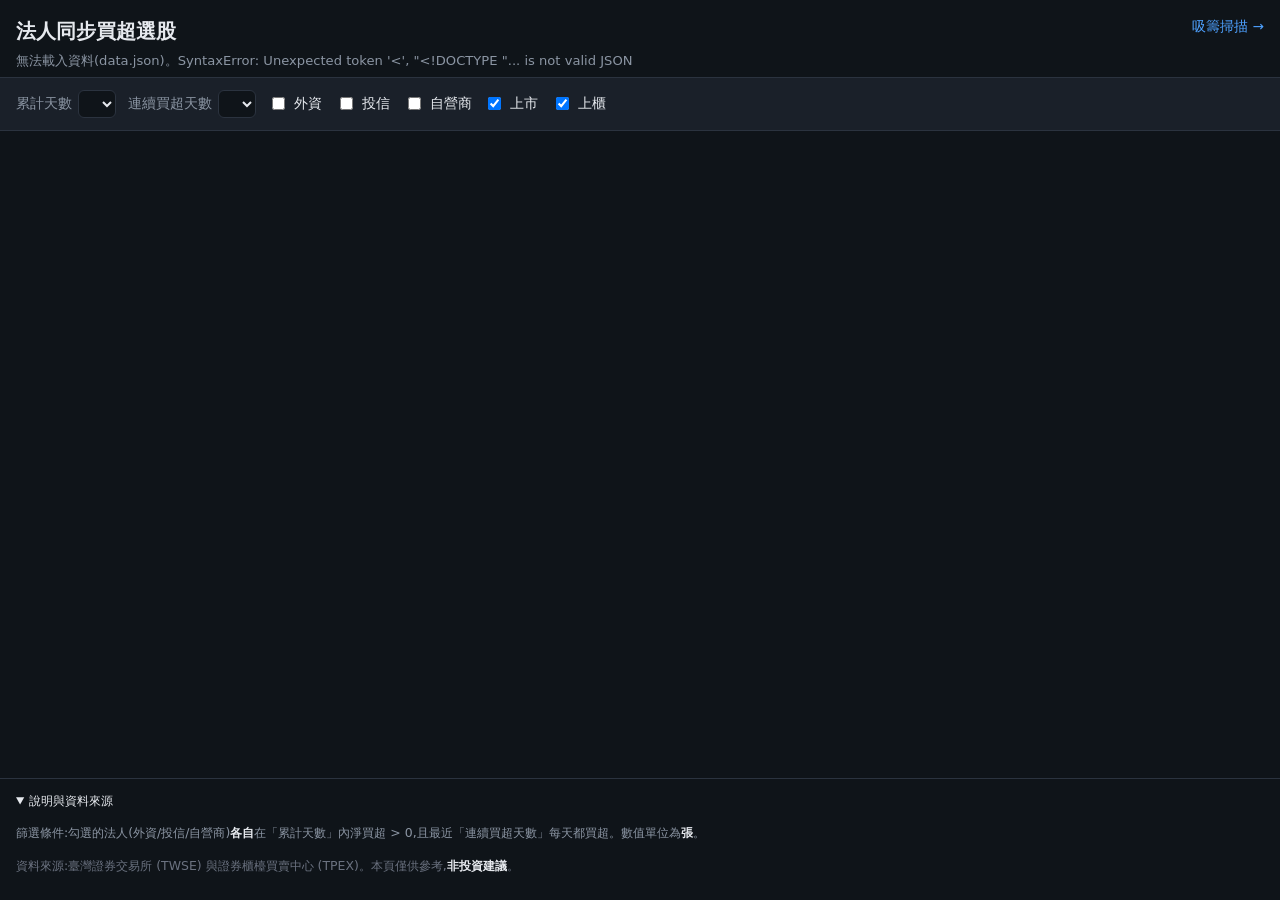
==== docs/index.html @ f0797c88 "feat(web): 手機版面自適應 - 頁尾說明改為 <details>,手機預設收合,把空間留給表格 - 手機凍結代號、名稱兩欄,橫滑時仍可對照 - 吸籌頁訊號欄手機不換行,避免單列被撐高 - 法" ====
<!DOCTYPE html>
<html lang="zh-Hant">
<head>
  <meta charset="UTF-8" />
  <meta name="viewport" content="width=device-width, initial-scale=1.0" />
  <title>法人同步買超選股</title>
  <link rel="stylesheet" href="style.css" />
</head>
<body>
  <header>
    <a href="scan.html" style="float: right; font-size: .85rem; color: var(--accent); text-decoration: none;">吸籌掃描 →</a>
    <h1>法人同步買超選股</h1>
    <p class="sub" id="meta">資料載入中…</p>
  </header>

  <section class="controls">
    <label>累計天數
      <select id="sumDays"></select>
    </label>
    <label>連續買超天數
      <select id="streakDays"></select>
    </label>
    <span class="market-group">
      <label class="chk"><input type="checkbox" id="i_foreign" /> 外資</label>
      <label class="chk"><input type="checkbox" id="i_trust" /> 投信</label>
      <label class="chk"><input type="checkbox" id="i_dealer" /> 自營商</label>
    </span>
    <span class="market-group">
      <label class="chk"><input type="checkbox" id="mTWSE" checked /> 上市</label>
      <label class="chk"><input type="checkbox" id="mTPEX" checked /> 上櫃</label>
    </span>
    <span class="count" id="count"></span>
  </section>

  <main>
    <div class="table-wrap">
      <table id="tbl">
        <thead>
          <tr id="headRow"></tr>
        </thead>
        <tbody id="body"></tbody>
      </table>
    </div>
    <p class="empty" id="empty" hidden>沒有符合條件的股票。試著放寬「連續買超天數」、少勾幾個法人,或勾選更多市場。</p>
  </main>

  <footer>
    <details open>
    <summary>說明與資料來源</summary>
    <p>篩選條件:勾選的法人(外資/投信/自營商)<strong>各自</strong>在「累計天數」內淨買超 &gt; 0,且最近「連續買超天數」每天都買超。數值單位為<strong>張</strong>。</p>
    <p class="disc">資料來源:臺灣證券交易所 (TWSE) 與證券櫃檯買賣中心 (TPEX)。本頁僅供參考,<strong>非投資建議</strong>。</p>
    </details>
  </footer>
  <script>/* 手機預設收合說明,把空間留給表格 */
    if (matchMedia('(max-width: 560px)').matches) document.querySelector('footer details').open = false;</script>

  <script src="app.js"></script>
</body>
</html>
---- docs/style.css ----
:root {
  --bg: #0f1419;
  --panel: #1a2029;
  --line: #2b333f;
  --text: #e6e9ee;
  --muted: #8b95a3;
  --accent: #4ea1ff;
  --pos: #ff5c5c;   /* 台股紅漲：買超用紅 */
  --neg: #29b765;   /* 賣超用綠 */
}
* { box-sizing: border-box; }
html, body { height: 100%; }
body {
  margin: 0;
  font-family: system-ui, "Microsoft JhengHei", "PingFang TC", sans-serif;
  background: var(--bg);
  color: var(--text);
  -webkit-text-size-adjust: 100%;
  /* App 式版面:標題+篩選列固定於上,表格區自行內部捲動 */
  display: flex; flex-direction: column;
  height: 100vh; height: 100dvh;
}
header { padding: 18px 16px 6px; flex: 0 0 auto; }
h1 { margin: 0; font-size: 1.25rem; }
.sub { margin: 6px 0 0; color: var(--muted); font-size: .82rem; line-height: 1.5; }

.controls {
  display: flex; flex-wrap: wrap; gap: 12px; align-items: center;
  padding: 12px 16px; background: var(--panel);
  border-top: 1px solid var(--line); border-bottom: 1px solid var(--line);
  flex: 0 0 auto;
}
.controls label { font-size: .85rem; color: var(--muted); display: flex; align-items: center; gap: 6px; }
.controls select {
  background: var(--bg); color: var(--text); border: 1px solid var(--line);
  border-radius: 6px; padding: 4px 8px; font-size: .9rem;
}
.chk { color: var(--text) !important; }
.market-group { display: flex; gap: 14px; }
.count { margin-left: auto; color: var(--accent); font-weight: 600; font-size: .9rem; }

main { padding: 0 8px; flex: 1 1 auto; min-height: 0; display: flex; flex-direction: column; }
/* 表格自己的捲動容器(雙向);thead 在此容器內 sticky 才會正常釘住 */
.table-wrap { flex: 1 1 auto; min-height: 0; overflow: auto; }
table { width: 100%; border-collapse: collapse; font-size: .88rem; }
th, td { padding: 9px 8px; text-align: right; white-space: nowrap; border-bottom: 1px solid var(--line); }
th:nth-child(-n+3), td:nth-child(-n+3) { text-align: left; }
thead th {
  position: sticky; top: 0; z-index: 4;
  background: var(--panel); cursor: pointer;
  user-select: none; color: var(--muted); font-weight: 600;
}
thead th:hover { color: var(--text); }
th .arrow { font-size: .7rem; opacity: .7; }
tbody tr { cursor: pointer; }
tbody tr:hover { background: #222b37; }
.code { color: var(--accent); font-weight: 600; }
.tag { font-size: .72rem; padding: 1px 6px; border-radius: 4px; border: 1px solid var(--line); color: var(--muted); }
.pos { color: var(--pos); }
.neg { color: var(--neg); }
.daily { font-size: .72rem; color: var(--muted); letter-spacing: .5px; }
.empty { text-align: center; color: var(--muted); padding: 40px 16px; }

footer { padding: 12px 16px; color: var(--muted); font-size: .78rem; line-height: 1.6; border-top: 1px solid var(--line); flex: 0 0 auto; }
footer strong { color: var(--text); }
footer summary { cursor: pointer; color: var(--text); }
footer details[open] summary { margin-bottom: 4px; }
.disc { color: #6b7280; }

@media (max-width: 560px) {
  .daily { display: none; }            /* 手機隱藏每日明細欄,改用點列查看 */
  .sub .days { display: none; }        /* 交易日清單太長,手機只留更新時間 */
  header { padding: 12px 12px 4px; }
  .controls { gap: 8px 12px; padding: 8px 12px; }
  th, td { padding: 8px 6px; font-size: .82rem; }
  .count { width: 100%; margin: 4px 0 0; }
  /* 凍結代號、名稱兩欄,橫滑時仍看得出是哪檔;代號欄定寬,名稱欄才能接在固定位置 */
  tr:not(.detail) > :first-child { position: sticky; left: 0; width: 4.4em; min-width: 4.4em; max-width: 4.4em; }
  tr:not(.detail) > :nth-child(2) { position: sticky; left: 4.4em; border-right: 1px solid var(--line); }
  tbody tr:not(.detail) > :nth-child(-n+2) { z-index: 2; background: var(--bg); }
  tbody tr:not(.detail):hover > :nth-child(-n+2) { background: #222b37; }
  thead th:nth-child(-n+2) { z-index: 5; }
  footer { padding: 8px 12px; max-height: 40vh; overflow-y: auto; }
}
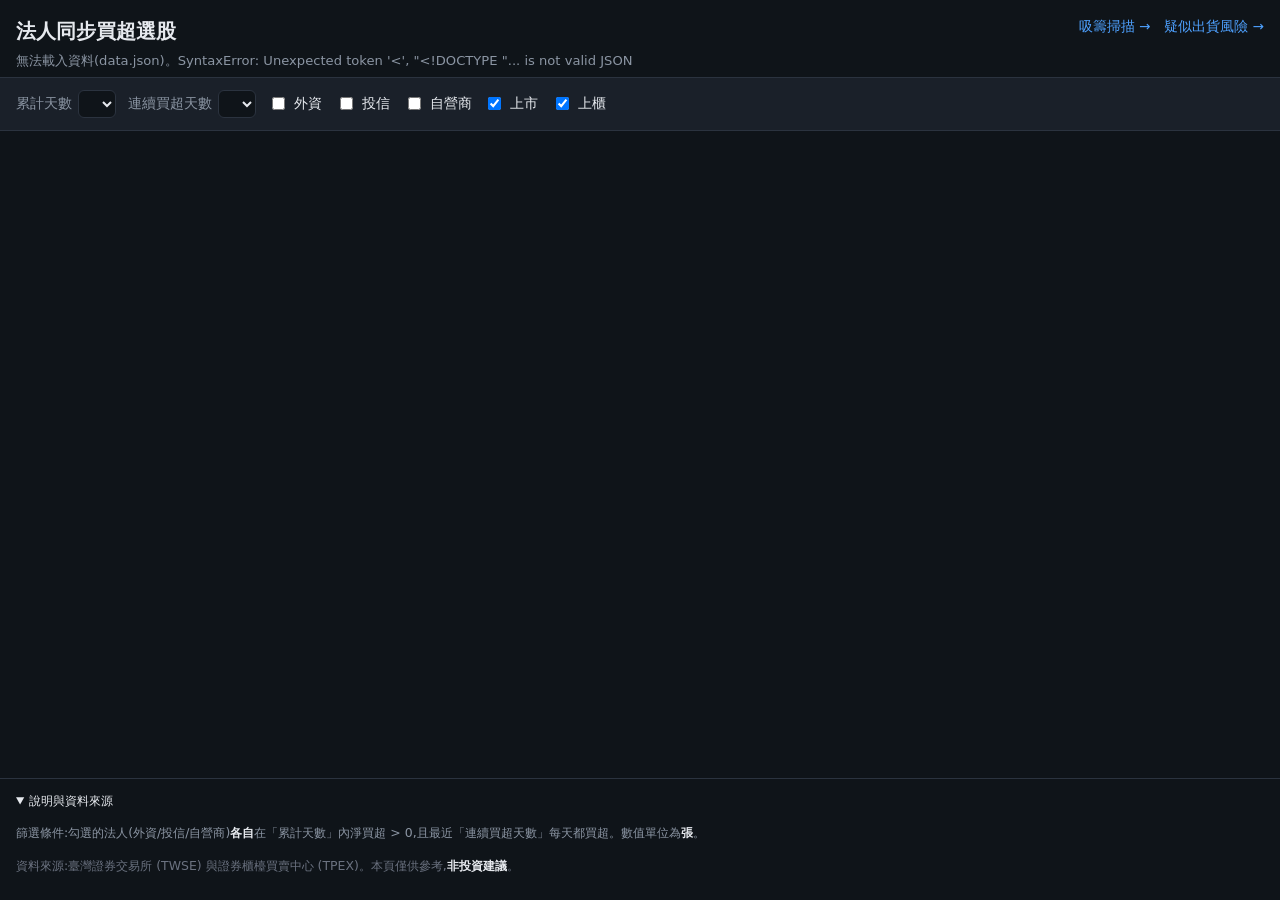
==== commit 2444e825: "feat(dist): P4 出貨風險頁 dist.html 與版本提示 - docs/dist.html + dist.js:橘色強調、表頭「疑似出貨風險」、實驗性標籤、覆蓋率欄;   暫定與已大幅" ====
--- a/docs/index.html
+++ b/docs/index.html
@@ -8,6 +8,7 @@
 </head>
 <body>
   <header>
+    <a href="dist.html" style="float: right; margin-left: 14px; font-size: .85rem; color: var(--accent); text-decoration: none;">疑似出貨風險 →</a>
     <a href="scan.html" style="float: right; font-size: .85rem; color: var(--accent); text-decoration: none;">吸籌掃描 →</a>
     <h1>法人同步買超選股</h1>
     <p class="sub" id="meta">資料載入中…</p>
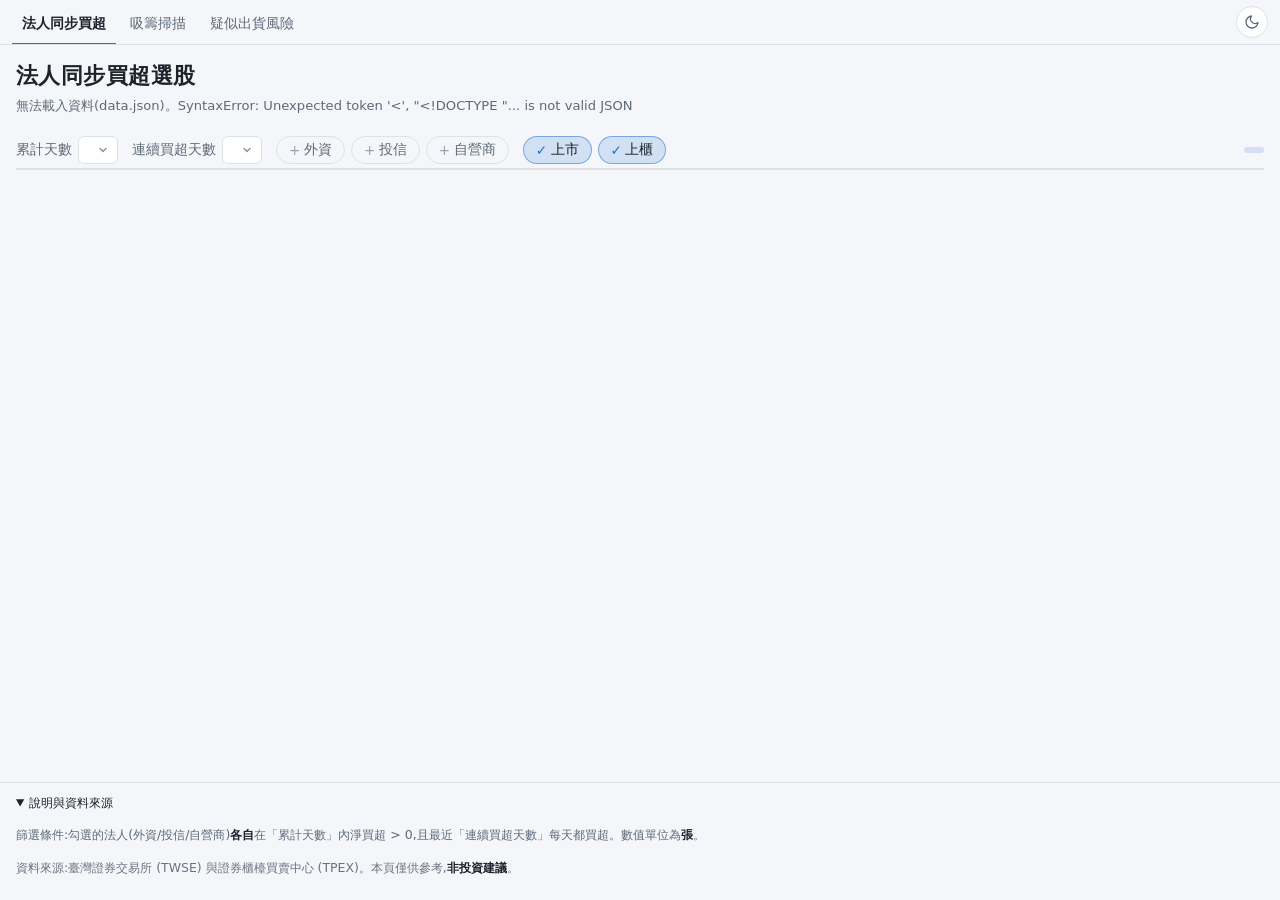
==== commit fbb5a36f: "feat(web): 三頁視覺整理與深淺色切換 - 新增 docs/ui.css:頁籤式導覽、分段切換、膠囊篩選、圓角表格卡片、等寬數字;   吸籌/出貨共用的分數色塊、訊號標籤、展開明細也集中到這裡" ====
--- a/docs/index.html
+++ b/docs/index.html
@@ -5,11 +5,20 @@
   <meta name="viewport" content="width=device-width, initial-scale=1.0" />
   <title>法人同步買超選股</title>
   <link rel="stylesheet" href="style.css" />
+  <link rel="stylesheet" href="ui.css" />
+  <script src="theme.js"></script>
 </head>
 <body>
+  <nav class="topnav">
+    <a href="index.html" aria-current="page">法人同步買超</a>
+    <a href="scan.html">吸籌掃描</a>
+    <a href="dist.html">疑似出貨風險</a>
+    <button class="theme-toggle" id="themeToggle" type="button" aria-label="切換深色/淺色" title="切換深色/淺色">
+      <svg class="sun" viewBox="0 0 24 24" fill="none" stroke="currentColor" stroke-width="2" stroke-linecap="round" aria-hidden="true"><circle cx="12" cy="12" r="4"/><path d="M12 2v2M12 20v2M4.9 4.9l1.4 1.4M17.7 17.7l1.4 1.4M2 12h2M20 12h2M4.9 19.1l1.4-1.4M17.7 6.3l1.4-1.4"/></svg>
+      <svg class="moon" viewBox="0 0 24 24" fill="none" stroke="currentColor" stroke-width="2" stroke-linecap="round" stroke-linejoin="round" aria-hidden="true"><path d="M21 12.8A9 9 0 1 1 11.2 3a7 7 0 0 0 9.8 9.8z"/></svg>
+    </button>
+  </nav>
   <header>
-    <a href="dist.html" style="float: right; margin-left: 14px; font-size: .85rem; color: var(--accent); text-decoration: none;">疑似出貨風險 →</a>
-    <a href="scan.html" style="float: right; font-size: .85rem; color: var(--accent); text-decoration: none;">吸籌掃描 →</a>
     <h1>法人同步買超選股</h1>
     <p class="sub" id="meta">資料載入中…</p>
   </header>
--- a/docs/ui.css
+++ b/docs/ui.css
@@ -0,0 +1,182 @@
+/* 視覺整理:放在 style.css 與各頁 <style> 之後載入,只覆蓋外觀,不影響 JS 行為。
+   三個頁面共用;各頁特有的樣式(強調色、燈號等)留在自己的 <style>。 */
+:root {
+  color-scheme: dark; /* 原生捲軸、下拉選單跟著深色 */
+  --panel-2: #202833;
+  --radius: 10px;
+  --radius-sm: 6px;
+  --tint: color-mix(in srgb, var(--accent) 16%, transparent);
+  --tint-line: color-mix(in srgb, var(--accent) 50%, transparent);
+  --on-accent: #14100b;
+  --warn-bg: #2a2614;
+  --warn-line: #4d4216;
+  --warn-text: #f3d36b;
+}
+/* 淺色主題:theme.js 依使用者選擇或系統設定加上 data-theme */
+/* 預設強調色(藍)在淺色底上調深;故意只用屬性選擇器,讓出貨頁 :root[data-theme] 的橘色優先 */
+[data-theme="light"] { --accent: #1f6fd1; }
+:root[data-theme="light"] {
+  color-scheme: light;
+  --bg: #f4f6f9;
+  --panel: #ffffff;
+  --panel-2: #f0f2f6;
+  --line: #dde2e8;
+  --text: #1d232b;
+  --muted: #5e6a79;
+  --pos: #d42a2a;
+  --neg: #12854a;
+  --on-accent: #ffffff;
+  --warn-bg: #fff6dc;
+  --warn-line: #ecd08a;
+  --warn-text: #845c00;
+}
+
+.theme-toggle {
+  margin: 0 0 6px auto; flex: 0 0 auto; align-self: center;
+  display: grid; place-items: center; width: 32px; height: 32px;
+  border: 1px solid var(--line); border-radius: 999px;
+  background: var(--panel); color: var(--muted); cursor: pointer;
+}
+.theme-toggle:hover { color: var(--text); }
+.theme-toggle:focus-visible { outline: 2px solid var(--accent); outline-offset: 2px; }
+.theme-toggle svg { width: 16px; height: 16px; }
+/* 顯示「切過去」的圖示:深色時給太陽、淺色時給月亮 */
+:root[data-theme="light"] .theme-toggle .sun,
+:root:not([data-theme="light"]) .theme-toggle .moon { display: none; }
+
+/* 頁籤式導覽:取代原本右上角浮動連結,手機可橫向滑動 */
+.topnav {
+  display: flex; gap: 4px; flex: 0 0 auto;
+  padding: 6px 12px 0; border-bottom: 1px solid var(--line);
+  overflow-x: auto; scrollbar-width: none;
+}
+.topnav::-webkit-scrollbar { display: none; }
+.topnav a {
+  padding: 8px 10px; margin-bottom: -1px; white-space: nowrap;
+  color: var(--muted); text-decoration: none; font-size: .88rem;
+  border-bottom: 2px solid transparent;
+}
+.topnav a:hover { color: var(--text); }
+.topnav a[aria-current] { color: var(--text); font-weight: 600; border-bottom-color: var(--accent); }
+
+header { padding: 16px 16px 8px; }
+h1 { font-size: 1.35rem; letter-spacing: .02em; }
+.sub { display: flex; flex-wrap: wrap; gap: 2px 14px; }
+.sub > span { white-space: nowrap; }
+.sub > .days { white-space: normal; } /* 交易日清單很長,允許換行 */
+.sub strong { color: var(--text); font-weight: 600; }
+
+.warn {
+  position: relative; margin: 8px 16px 0; padding: 8px 12px 8px 34px;
+  border-radius: var(--radius-sm); background: var(--warn-bg); border: 1px solid var(--warn-line);
+  color: var(--warn-text); font-size: .82rem; line-height: 1.5;
+}
+.warn::before {
+  content: "!"; position: absolute; left: 10px; top: 10px;
+  width: 16px; height: 16px; border-radius: 50%; display: grid; place-items: center;
+  background: var(--warn-text); color: var(--warn-bg); font-size: .7rem; font-weight: 700;
+}
+
+/* 篩選列:去掉色帶,改成浮在頁面上的元件 */
+.controls { background: none; border: 0; padding: 12px 16px 4px; gap: 10px 14px; }
+
+/* 分段切換 */
+.tabs {
+  display: inline-flex; gap: 2px; padding: 3px; max-width: 100%; overflow-x: auto; scrollbar-width: none;
+  background: var(--panel); border: 1px solid var(--line); border-radius: var(--radius);
+}
+.tabs::-webkit-scrollbar { display: none; }
+.tabs button {
+  display: inline-flex; align-items: center; gap: 6px; white-space: nowrap;
+  background: none; border: 0; border-radius: 7px; padding: 6px 12px;
+  color: var(--muted); font: inherit; font-size: .88rem; cursor: pointer;
+}
+.tabs button:hover { color: var(--text); }
+.tabs button.on { background: var(--tint); color: var(--text); box-shadow: inset 0 0 0 1px var(--tint-line); }
+.tabs .n {
+  min-width: 1.7em; padding: 0 6px; border-radius: 999px; text-align: center;
+  background: var(--line); color: var(--text); font-size: .72rem; font-variant-numeric: tabular-nums;
+}
+.tabs button.on .n { background: var(--accent); color: var(--on-accent); font-weight: 600; }
+.tabs .sep { width: 1px; margin: 5px 3px; background: var(--line); }
+
+/* 勾選框改成膠囊開關;input 保留(JS 讀 checked),只是視覺隱藏 */
+.market-group { gap: 6px; }
+.controls .chk {
+  position: relative; gap: 4px; padding: 4px 12px; cursor: pointer; user-select: none;
+  border: 1px solid var(--line); border-radius: 999px; color: var(--muted) !important;
+}
+.chk input { position: absolute; opacity: 0; pointer-events: none; }
+.chk::before { content: "+"; width: .8em; text-align: center; opacity: .6; }
+.chk:has(input:checked) { color: var(--text) !important; background: var(--tint); border-color: var(--tint-line); }
+.chk:has(input:checked)::before { content: "✓"; opacity: 1; color: var(--accent); }
+.chk:has(input:focus-visible) { outline: 2px solid var(--accent); outline-offset: 2px; }
+
+.controls select {
+  appearance: none; -webkit-appearance: none; cursor: pointer;
+  padding: 5px 28px 5px 10px; border-radius: var(--radius-sm); background-color: var(--panel);
+  background-image: url("data:image/svg+xml,%3Csvg xmlns='http://www.w3.org/2000/svg' viewBox='0 0 12 12'%3E%3Cpath d='M3 4.5l3 3 3-3' fill='none' stroke='%238b95a3' stroke-width='1.5' stroke-linecap='round' stroke-linejoin='round'/%3E%3C/svg%3E");
+  background-repeat: no-repeat; background-position: right 8px center; background-size: 12px;
+}
+.controls select:focus-visible { outline: 2px solid var(--accent); outline-offset: 1px; }
+
+.count {
+  padding: 3px 10px; border-radius: 999px; background: var(--tint);
+  font-size: .85rem; font-variant-numeric: tabular-nums;
+}
+.note { margin: 6px 16px 8px; font-size: .78rem; }
+
+/* 表格包成圓角卡片 */
+main { padding: 0 16px 12px; }
+/* 高度跟著內容,列數少時卡片不會拉滿整頁留白;列數多時仍在卡片內捲動 */
+.table-wrap { flex: 0 1 auto; background: var(--panel); border: 1px solid var(--line); border-radius: var(--radius); }
+table { font-variant-numeric: tabular-nums; }
+th, td { padding: 10px; border-bottom-color: color-mix(in srgb, var(--line) 65%, transparent); }
+thead th {
+  background: var(--panel-2); border-bottom: 1px solid var(--line);
+  font-size: .76rem; font-weight: 500; letter-spacing: .03em;
+}
+tbody tr:last-child > td { border-bottom: 0; }
+tbody tr:hover { background: var(--panel-2); }
+a.code { text-decoration: none; }
+a.code:hover { text-decoration: underline; }
+.tag { padding: 1px 8px; border-radius: 999px; background: var(--bg); }
+/* 法人同步買超的每日明細欄很長;靠右時標題會被擠出畫面,改成和內容一起靠左 */
+th.daily, td.daily { text-align: left; }
+
+/* 掃描頁(吸籌、出貨)共用:分數色塊、訊號標籤、展開明細 */
+.score { font-weight: 700; }
+.lvl { display: inline-block; min-width: 2.4em; padding: 1px 6px; border-radius: var(--radius-sm); text-align: center; }
+.lvl.hi { background: color-mix(in srgb, var(--accent) 30%, transparent); color: var(--text); }
+.lvl.mid { background: color-mix(in srgb, var(--accent) 12%, transparent); }
+.sig { display: inline-block; font-size: .72rem; padding: 1px 8px; margin: 1px 2px; border-radius: 999px; border: 1px solid var(--line); color: var(--muted); }
+td.sigs { text-align: left; white-space: normal; min-width: 180px; }
+th[data-key="signals"] { text-align: left; } /* 標題跟內容一樣靠左 */
+tr.detail { cursor: default; background: var(--bg); }
+tr.detail:hover { background: var(--bg); }
+tr.detail td { text-align: left; white-space: normal; padding: 14px 16px; }
+.bars { display: grid; grid-template-columns: 5.5em 1fr 4em; gap: 6px 12px; align-items: center; max-width: 460px; font-size: .8rem; }
+.bar { height: 6px; background: var(--line); border-radius: 999px; overflow: hidden; }
+.bar > i { display: block; height: 100%; border-radius: 999px; background: var(--accent); }
+.muted { color: var(--muted); font-size: .78rem; margin-top: 8px; line-height: 1.6; }
+
+footer { padding: 10px 16px; }
+
+@media (max-width: 560px) {
+  .topnav { padding: 4px 6px 0; }
+  header { padding: 12px 12px 6px; }
+  h1 { font-size: 1.2rem; }
+  .warn { margin: 6px 12px 0; }
+  .controls { padding: 10px 12px 2px; gap: 8px 10px; }
+  .tabs button { padding: 5px 9px; }
+  .count { width: auto; margin: 0 0 0 auto; }
+  .note { margin: 4px 12px 6px; }
+  main { padding: 0 8px 8px; }
+  th, td { padding: 9px 8px; }
+  td.sigs { white-space: nowrap; min-width: 0; } /* 不換行,避免一列被訊號撐高 */
+  /* 明細列橫跨整張寬表;內容釘在可視範圍內,不用橫滑才看得到 */
+  tr.detail td > div { position: sticky; left: 16px; max-width: calc(100vw - 64px); }
+  /* 凍結欄底色跟著卡片走 */
+  tbody tr:not(.detail) > :nth-child(-n+2) { background: var(--panel); }
+  tbody tr:not(.detail):hover > :nth-child(-n+2) { background: var(--panel-2); }
+}
